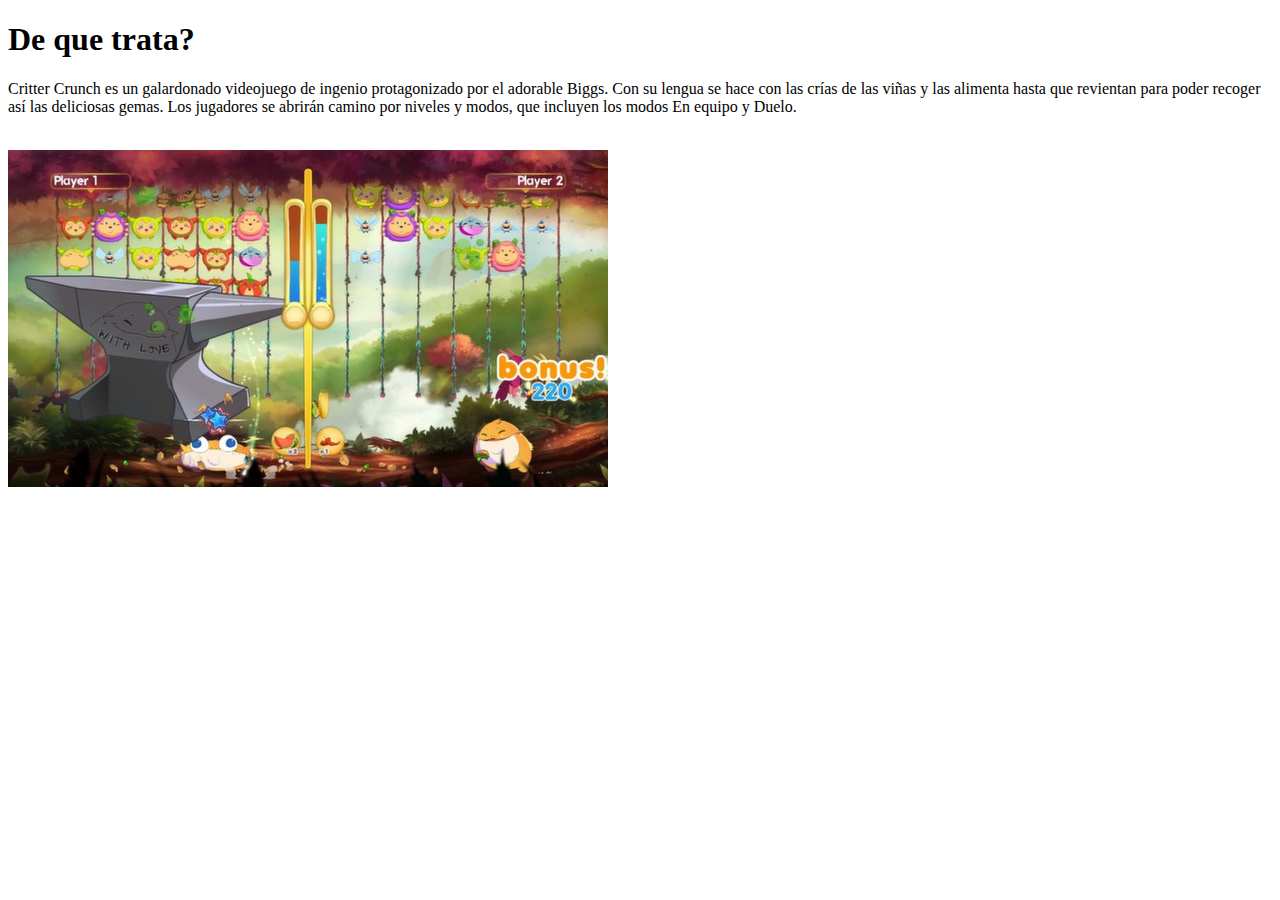
==== public_html/dequetrata.html @ 015a8464 "Ya dando toques final al projecto" ====
<!DOCTYPE html>
<!--
To change this license header, choose License Headers in Project Properties.
To change this template file, choose Tools | Templates
and open the template in the editor.
-->
<html>
    <head>
        <title>De que trata?</title>
        <meta charset="UTF-8">
        <meta name="viewport" content="width=device-width, initial-scale=1.0">
    </head>
    <body>
<h1><b>De que trata?</b></h1>
<p>Critter Crunch es un galardonado videojuego de ingenio protagonizado por el adorable Biggs. Con su lengua se hace con las crías de las viñas y las alimenta hasta que revientan para poder recoger así las deliciosas gemas. Los jugadores se abrirán camino por niveles y modos, que incluyen los modos En equipo y Duelo.</p>
<br>
<img src="imagenes/imagen1.jpg"/>
    </body>
</html>
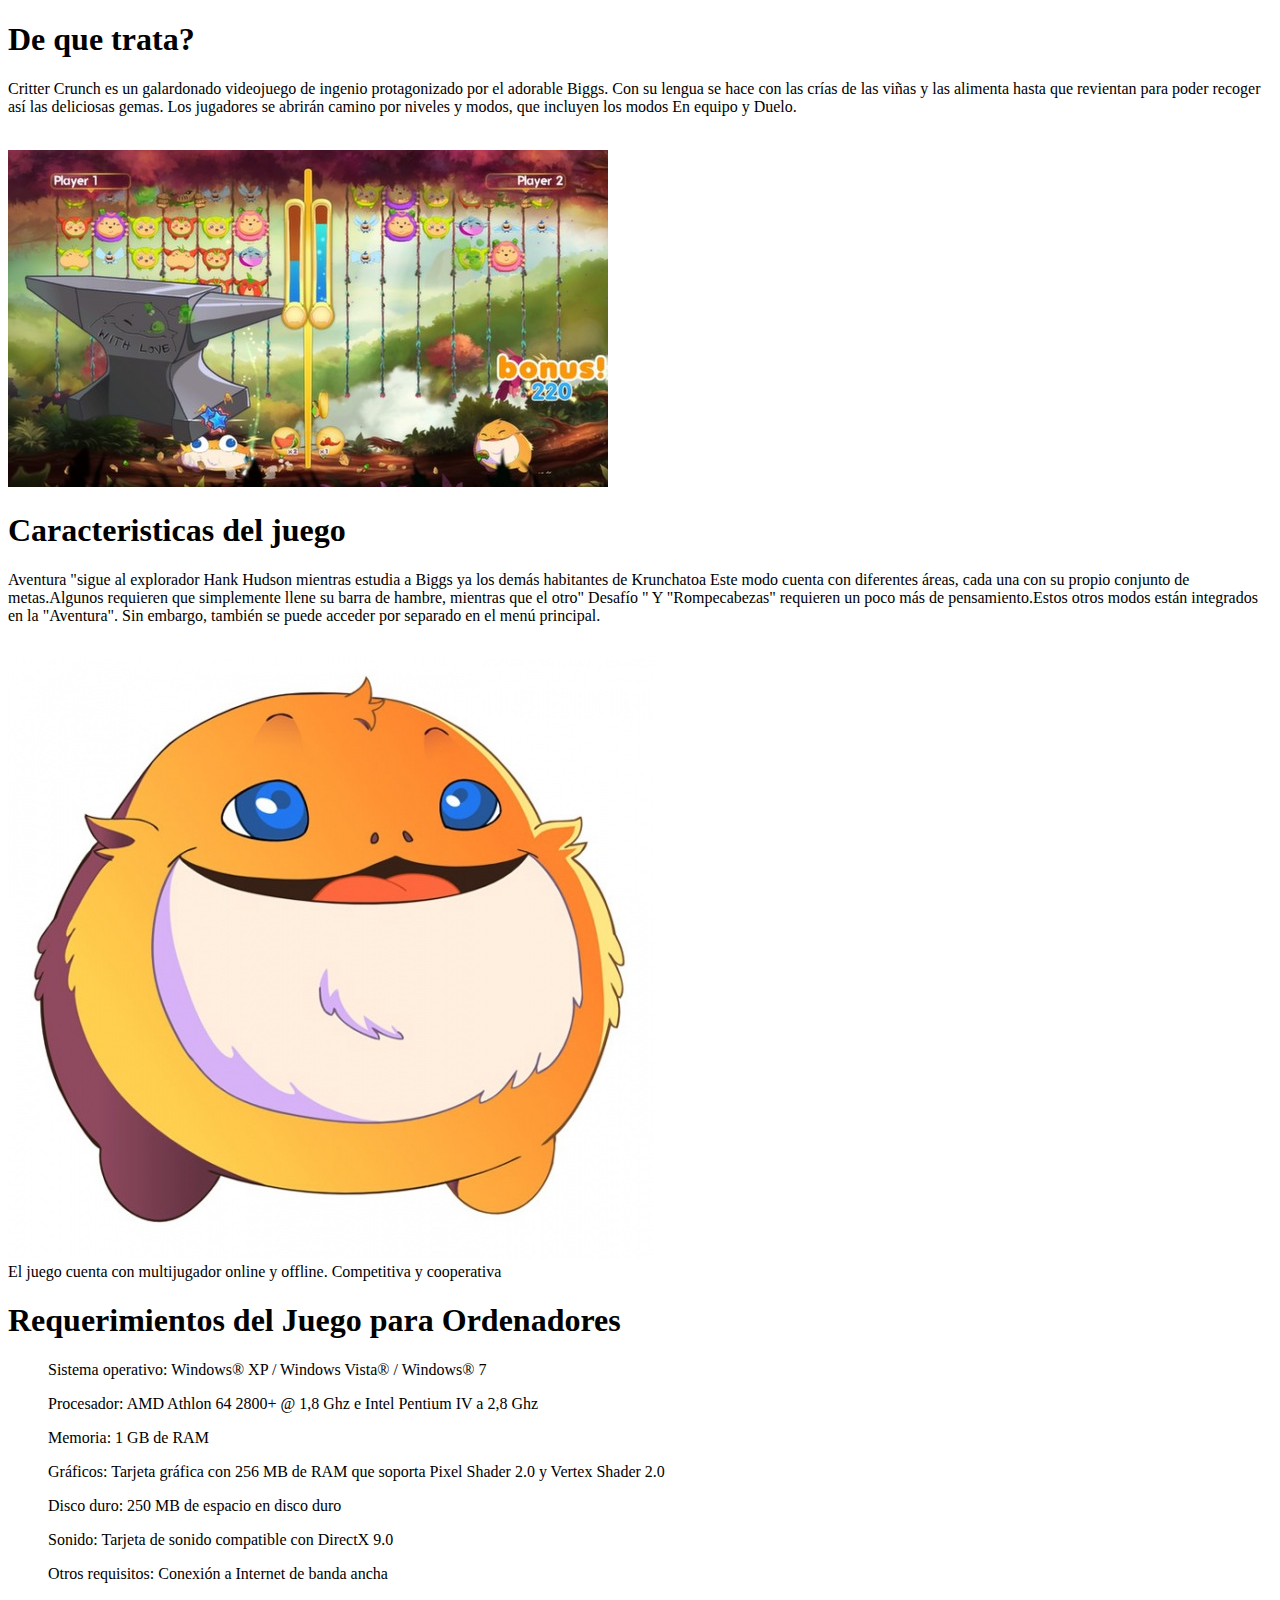
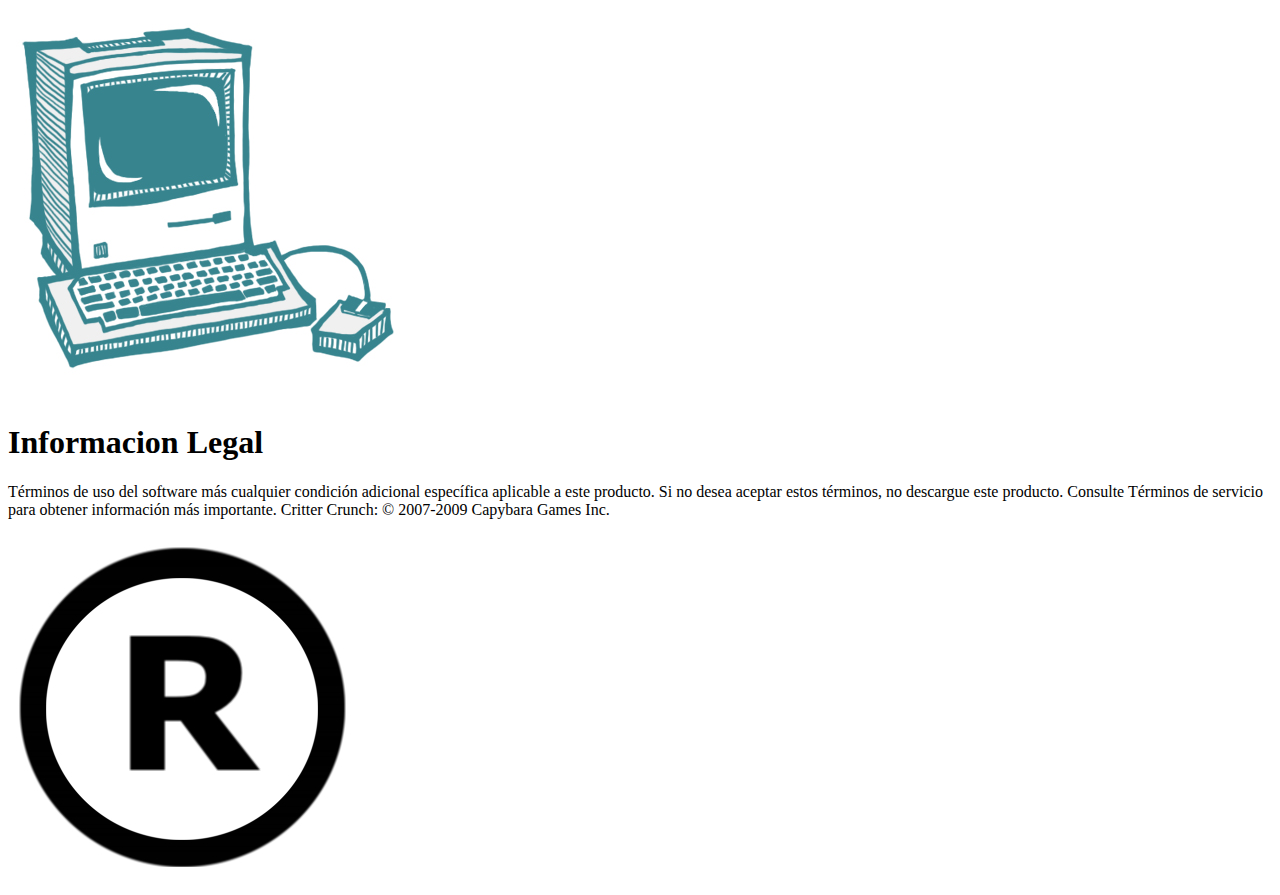
==== commit 2ab76265: "Finalizando el Projecto" ====
--- a/public_html/dequetrata.html
+++ b/public_html/dequetrata.html
@@ -9,11 +9,34 @@
         <title>De que trata?</title>
         <meta charset="UTF-8">
         <meta name="viewport" content="width=device-width, initial-scale=1.0">
+                <link rel="stylesheet" type='text/css' href="css/estilos.css">
+
     </head>
-    <body>
+    <body id="fondo">
 <h1><b>De que trata?</b></h1>
 <p>Critter Crunch es un galardonado videojuego de ingenio protagonizado por el adorable Biggs. Con su lengua se hace con las crías de las viñas y las alimenta hasta que revientan para poder recoger así las deliciosas gemas. Los jugadores se abrirán camino por niveles y modos, que incluyen los modos En equipo y Duelo.</p>
 <br>
 <img src="imagenes/imagen1.jpg"/>
+<h1>Caracteristicas del juego</h1>
+<p>
+Aventura "sigue al explorador Hank Hudson mientras estudia a Biggs ya los demás habitantes de Krunchatoa Este modo cuenta con diferentes áreas, cada una con su propio conjunto de metas.Algunos requieren que simplemente llene su barra de hambre, mientras que el otro" Desafío " Y "Rompecabezas" requieren un poco más de pensamiento.Estos otros modos están integrados en la "Aventura". Sin embargo, también se puede acceder por separado en el menú principal.</p>
+<br>
+<img src="imagenes/imagen2.jpg"/>
+<li>El juego cuenta con multijugador online y offline. Competitiva y cooperativa</li>
+<h1>Requerimientos del Juego para Ordenadores</h1>
+<ul>Sistema operativo: Windows® XP / Windows Vista® / Windows® 7</ul>
+<ul>Procesador: AMD Athlon 64 2800+ @ 1,8 Ghz e Intel Pentium IV a 2,8 Ghz</ul>
+<ul>Memoria: 1 GB de RAM</ul>
+<ul>Gráficos: Tarjeta gráfica con 256 MB de RAM que soporta Pixel Shader 2.0 y Vertex Shader 2.0</ul>
+<ul>Disco duro: 250 MB de espacio en disco duro</ul>
+<ul>Sonido: Tarjeta de sonido compatible con DirectX 9.0</ul>
+<ul>Otros requisitos: Conexión a Internet de banda ancha</ul>
+<img src="imagenes/imagen3.jpg"/>
+<h1>Informacion Legal</h1>
+<p>
+Términos de uso del software más cualquier condición adicional específica aplicable a este producto. Si no desea aceptar estos términos, no descargue este producto. Consulte Términos de servicio para obtener información más importante.
+
+Critter Crunch: © 2007-2009 Capybara Games Inc.</p>
+<img src="imagenes/imagen4.jpg"/>	
     </body>
 </html>
--- a/public_html/css/estilos.css
+++ b/public_html/css/estilos.css
@@ -0,0 +1,121 @@
+/*
+To change this license header, choose License Headers in Project Properties.
+To change this template file, choose Tools | Templates
+and open the template in the editor.
+*/
+#cabecera
+{
+    /*Aplicando tipo, aliniacion y tamaño de letras a la cabecera*/
+    font-family: Segoe UI Light;
+    font-size: 50px;
+    text-align: center;
+}
+
+ul li 
+{
+            background-image: url("http://www.cuded.com/wp-content/uploads/2014/04/32-Purple-Background.png");
+    list-style-type: none;
+    display: inline;
+    font-size: 28px;
+    font-weight: bold;
+    padding: 10px;
+    border-radius: 10px;
+    }
+    #menu
+    {
+        text-align: center;
+        color: white;
+    }
+    #cuerpo
+    {
+        text-align: center;
+        font-family: Calibri;
+        font-size: 20px;
+    }
+    #pie
+    {
+        background: #0080FF;
+        text-align: center;
+        
+    }
+    a
+    {
+        text-decoration: none;
+     
+    }
+     
+     a:link 
+    {
+        color:yellow;
+    }
+     a:hover 
+    {
+        font-size: 50px;
+        color: red !important;
+    }
+    a:visited
+    {
+        color:black;
+    }
+    a:active
+    {
+        color: red;
+    }
+    form
+    {
+        /*centrando el formulario y poniendo borde*/
+        font-size: 10px;
+        background-color: white;
+        margin: 2px auto;
+        width: 800px;
+        padding: 1em;
+        border: 2px solid #000 ;
+        border-radius: 1em;
+        
+    }
+    for div
+    {
+        margin-top: 2em;
+        
+    }
+    label
+    {
+        margin: 2px auto;
+        display: inline-block;
+        size: 100px;
+        margin: 1px;
+        
+        text-align: right;
+    }
+    #jp
+    {
+        text-align: center;
+        background: #0080FF
+    }
+
+
+    input
+    {
+        
+        font:Segoe UI Light;
+        width: 200px;
+        
+    }
+    input:focus, textArea:focus{
+        border-color: red;
+    }
+    textarea{
+        size: 200px;
+        font-size: 20px;
+        vertical-align: top;
+    }
+    #fondo{
+     background-image: url("https://s-media-cache-ak0.pinimg.com/originals/c3/9f/fc/c39ffcc41db99c7e658a1aeee63d65b5.png");
+    }
+    
+    lol
+    {
+        font-size: 100px;
+        text-align: left;
+    }
+    
